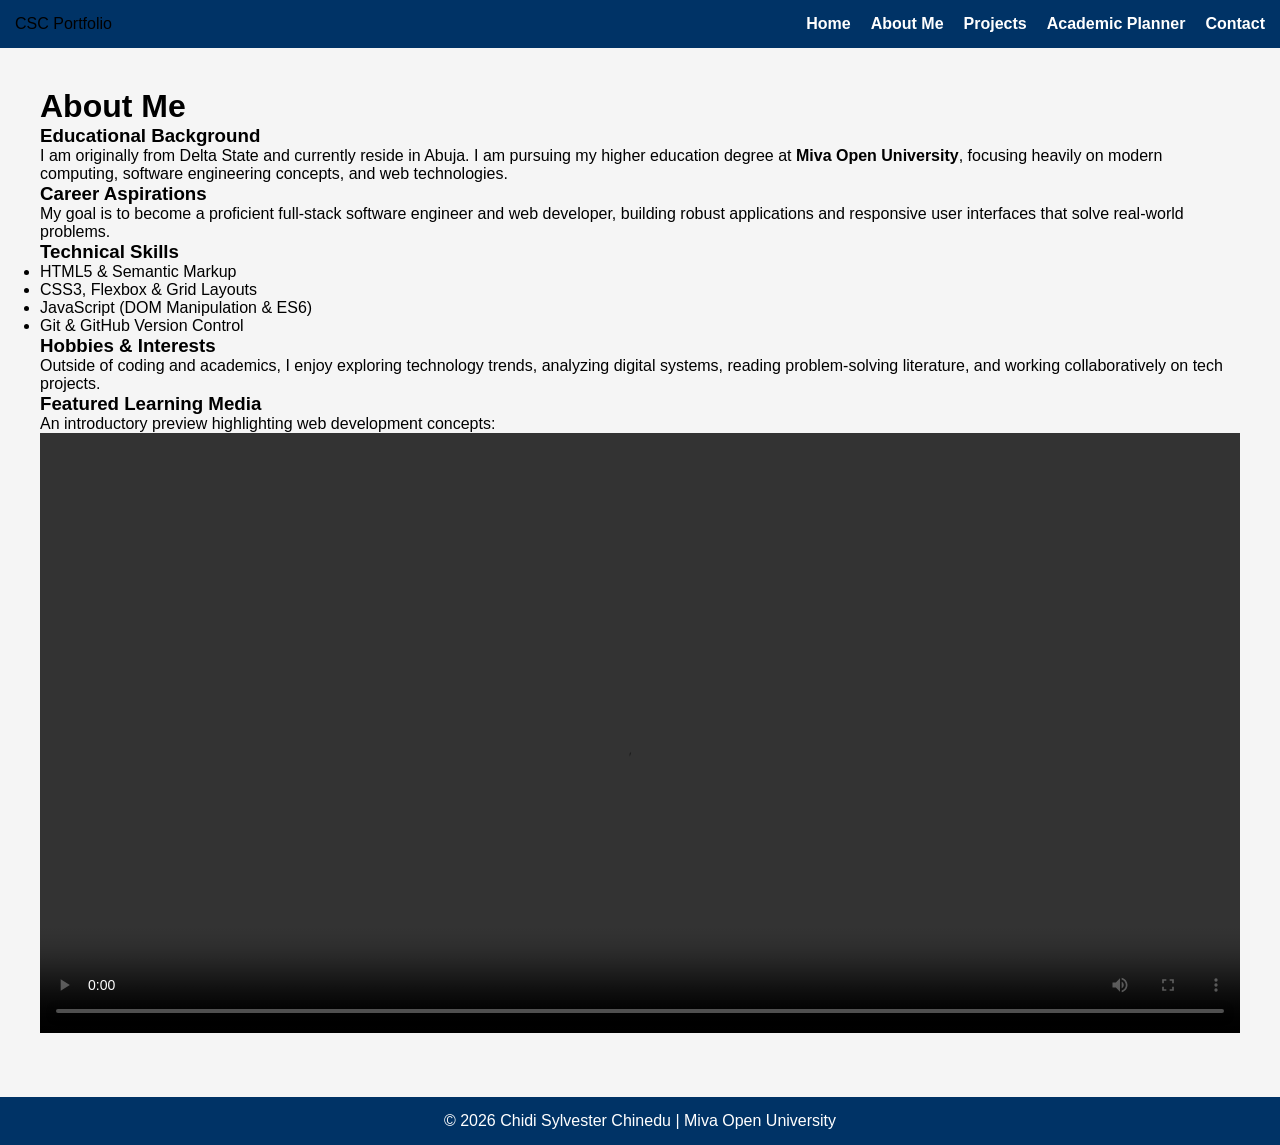
==== about.html @ c7fca59c "Update about.html" ====
<!DOCTYPE html>
<html lang="en">
<head>
    <meta charset="UTF-8">
    <meta name="viewport" content="width=device-width, initial-scale=1.0">
    <title>About Me - Chidi Sylvester Chinedu</title>
    <link rel="stylesheet" href="style.css">
</head>
<body>
    <header>
        <nav class="navbar">
            <div class="logo">CSC Portfolio</div>
            <ul class="nav-links">
                <li><a href="index.html">Home</a></li>
                <li><a href="about.html" class="active">About Me</a></li>
                <li><a href="projects.html">Projects</a></li>
                <li><a href="planner.html">Academic Planner</a></li>
                <li><a href="contact.html">Contact</a></li>
            </ul>
        </nav>
    </header>

    <main class="container">
        <h1>About Me</h1>
        
        <section class="about-grid">
            <div class="card">
                <h3>Educational Background</h3>
                <p>I am originally from Delta State and currently reside in Abuja. I am pursuing my higher education degree at <strong>Miva Open University</strong>, focusing heavily on modern computing, software engineering concepts, and web technologies.</p>
            </div>

            <div class="card">
                <h3>Career Aspirations</h3>
                <p>My goal is to become a proficient full-stack software engineer and web developer, building robust applications and responsive user interfaces that solve real-world problems.</p>
            </div>

            <div class="card">
                <h3>Technical Skills</h3>
                <ul class="skills-list">
                    <li>HTML5 & Semantic Markup</li>
                    <li>CSS3, Flexbox & Grid Layouts</li>
                    <li>JavaScript (DOM Manipulation & ES6)</li>
                    <li>Git & GitHub Version Control</li>
                </ul>
            </div>

            <div class="card">
                <h3>Hobbies & Interests</h3>
                <p>Outside of coding and academics, I enjoy exploring technology trends, analyzing digital systems, reading problem-solving literature, and working collaboratively on tech projects.</p>
            </div>
        </section>

        <section class="multimedia-section">
            <h3>Featured Learning Media</h3>
            <p>An introductory preview highlighting web development concepts:</p>
            <div class="video-container">
                <video controls width="100%">
                    <source src="https://www.w3schools.com/html/mov_bbb.mp4" type="video/mp4">
                    Your browser does not support the video tag.
                </video>
            </div>
        </section>
    </main>

    <footer>
        <p>&copy; 2026 Chidi Sylvester Chinedu | Miva Open University</p>
    </footer>
</body>
</html>
---- style.css ----
*{
margin:0;
padding:0;
box-sizing:border-box;
font-family:Arial, sans-serif;
}

body{
background:#f5f5f5;
}

header{
background:#003366;
padding:15px;
}

nav{
display:flex;
justify-content:space-between;
align-items:center;
}

nav h2{
color:white;
}

nav ul{
display:flex;
list-style:none;
}

nav ul li{
margin-left:20px;
}

nav ul li a{
color:white;
text-decoration:none;
font-weight:bold;
}

.hero{
display:flex;
justify-content:center;
align-items:center;
padding:50px;
gap:40px;
}

.hero img{
width:250px;
height:250px;
border-radius:50%;
object-fit:cover;
border:5px solid #003366;
}

.biography{
padding:40px;
text-align:center;
}

.container{
padding:40px;
}

.project-card{
background:white;
padding:20px;
margin:20px 0;
box-shadow:0 2px 10px rgba(0,0,0,0.1);
}

.project-card img{
width:100%;
height:250px;
object-fit:cover;
}

table{
width:100%;
border-collapse:collapse;
margin-top:20px;
}

table,th,td{
border:1px solid #ddd;
padding:12px;
}

input,
textarea{
width:100%;
padding:12px;
margin:10px 0;
}

button{
background:#003366;
color:white;
border:none;
padding:10px 20px;
cursor:pointer;
}

footer{
background:#003366;
color:white;
text-align:center;
padding:15px;
margin-top:20px;
}

@media(max-width:768px){

.hero{
flex-direction:column;
text-align:center;
}

nav{
flex-direction:column;
}

nav ul{
flex-direction:column;
margin-top:10px;
}

nav ul li{
margin:10px 0;
}
}
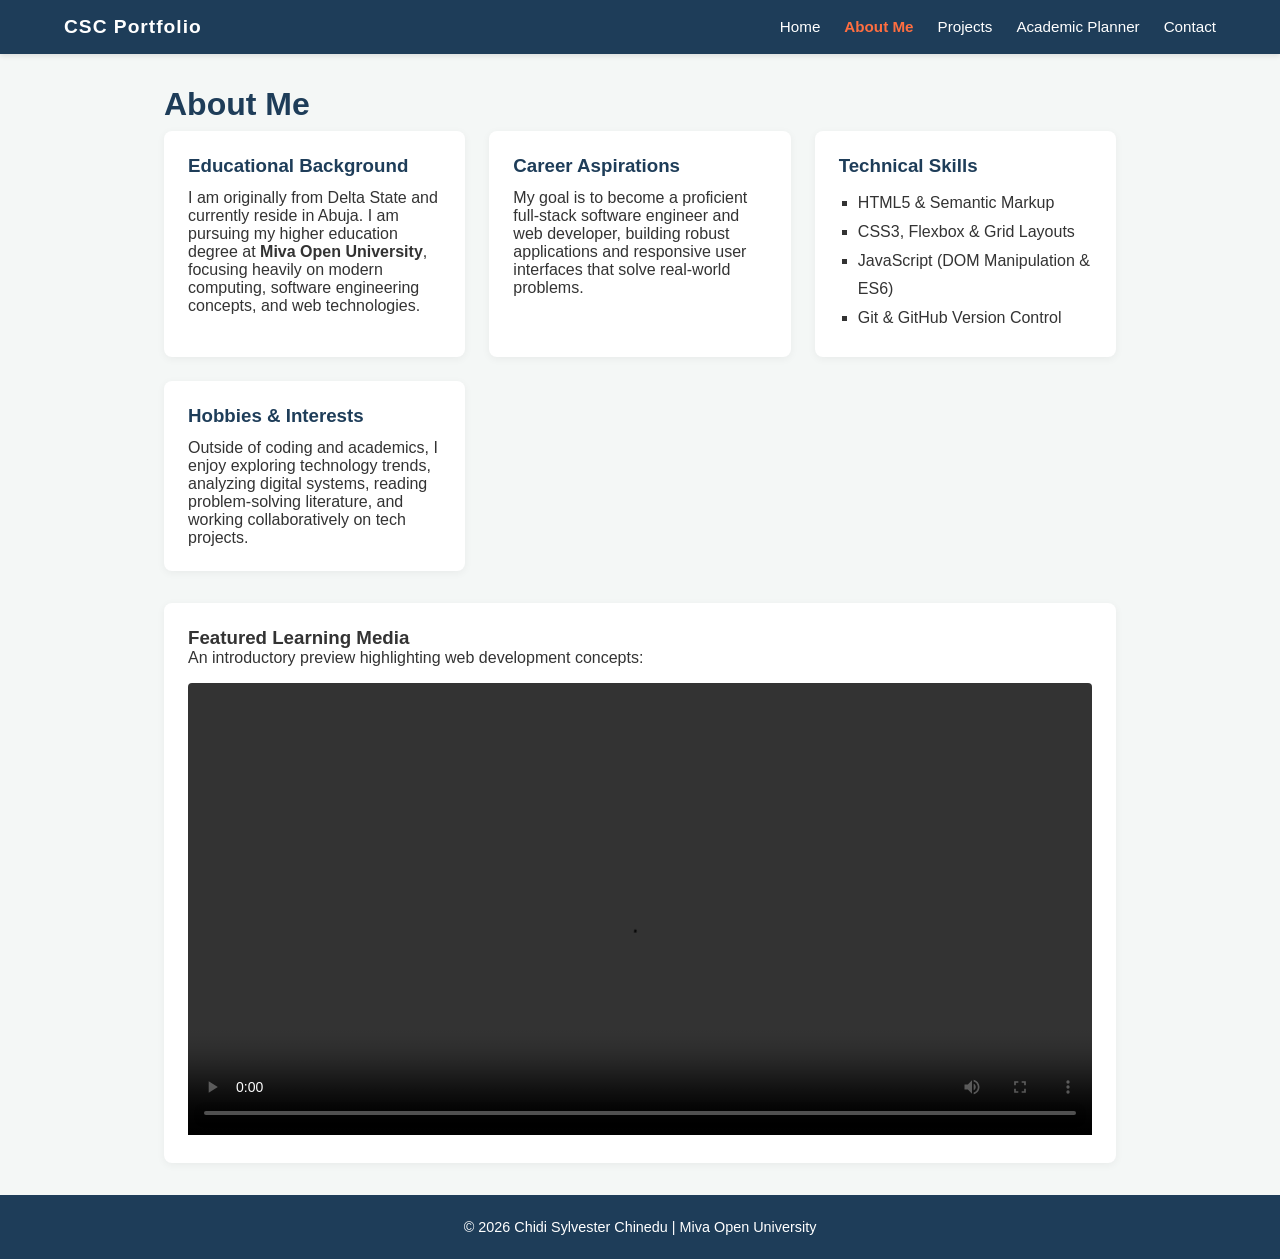
==== commit d08d7812: "ok ok" ====
--- a/about.html
+++ b/about.html
@@ -66,4 +66,4 @@
         <p>&copy; 2026 Chidi Sylvester Chinedu | Miva Open University</p>
     </footer>
 </body>
-</html>
+</html>
--- a/style.css
+++ b/style.css
@@ -1,133 +1,370 @@
-*{
-margin:0;
-padding:0;
-box-sizing:border-box;
-font-family:Arial, sans-serif;
-}
-
-body{
-background:#f5f5f5;
-}
-
-header{
-background:#003366;
-padding:15px;
-}
-
-nav{
-display:flex;
-justify-content:space-between;
-align-items:center;
-}
-
-nav h2{
-color:white;
-}
-
-nav ul{
-display:flex;
-list-style:none;
-}
-
-nav ul li{
-margin-left:20px;
-}
-
-nav ul li a{
-color:white;
-text-decoration:none;
-font-weight:bold;
-}
-
-.hero{
-display:flex;
-justify-content:center;
-align-items:center;
-padding:50px;
-gap:40px;
-}
-
-.hero img{
-width:250px;
-height:250px;
-border-radius:50%;
-object-fit:cover;
-border:5px solid #003366;
-}
-
-.biography{
-padding:40px;
-text-align:center;
-}
-
-.container{
-padding:40px;
-}
-
-.project-card{
-background:white;
-padding:20px;
-margin:20px 0;
-box-shadow:0 2px 10px rgba(0,0,0,0.1);
-}
-
-.project-card img{
-width:100%;
-height:250px;
-object-fit:cover;
-}
-
-table{
-width:100%;
-border-collapse:collapse;
-margin-top:20px;
-}
-
-table,th,td{
-border:1px solid #ddd;
-padding:12px;
-}
-
-input,
-textarea{
-width:100%;
-padding:12px;
-margin:10px 0;
-}
-
-button{
-background:#003366;
-color:white;
-border:none;
-padding:10px 20px;
-cursor:pointer;
-}
-
-footer{
-background:#003366;
-color:white;
-text-align:center;
-padding:15px;
-margin-top:20px;
-}
-
-@media(max-width:768px){
-
-.hero{
-flex-direction:column;
-text-align:center;
-}
-
-nav{
-flex-direction:column;
-}
-
-nav ul{
-flex-direction:column;
-margin-top:10px;
-}
-
-nav ul li{
-margin:10px 0;
-}
+/* Global Reset & Base Styles */
+* {
+    margin: 0;
+    padding: 0;
+    box-sizing: border-box;
+    font-family: 'Segoe UI', Tahoma, Geneva, Verdana, sans-serif;
+}
+
+body {
+    background-color: #f4f7f6;
+    color: #333;
+    display: flex;
+    flex-direction: column;
+    min-height: 100vh;
+}
+
+/* Navigation Bar */
+.navbar {
+    display: flex;
+    justify-content: space-between;
+    align-items: center;
+    background-color: #1e3d59;
+    padding: 1rem 5%;
+    color: #fff;
+    box-shadow: 0 2px 5px rgba(0,0,0,0.1);
+}
+
+.logo {
+    font-size: 1.2rem;
+    font-weight: bold;
+    letter-spacing: 1px;
+}
+
+.nav-links {
+    list-style: none;
+    display: flex;
+    gap: 1.5rem;
+}
+
+.nav-links a {
+    color: #fff;
+    text-decoration: none;
+    transition: color 0.3s ease;
+    font-size: 0.95rem;
+}
+
+.nav-links a:hover, .nav-links a.active {
+    color: #ff6e40;
+    font-weight: 600;
+}
+
+/* Hero Section (Homepage) */
+.hero-section {
+    flex: 1;
+    display: flex;
+    justify-content: center;
+    align-items: center;
+    text-align: center;
+    padding: 3rem 1rem;
+    background: linear-gradient(135deg, #1e3d59 0%, #17b978 100%);
+    color: white;
+}
+
+.hero-content {
+    max-width: 600px;
+}
+
+.profile-img {
+    width: 150px;
+    height: 150px;
+    border-radius: 50%;
+    object-fit: cover;
+    border: 4px solid #fff;
+    margin-bottom: 1.5rem;
+    box-shadow: 0 4px 10px rgba(0,0,0,0.2);
+}
+
+.hero-content h1 {
+    font-size: 2.2rem;
+    margin-bottom: 0.5rem;
+}
+
+.hero-content h2 {
+    font-size: 1.4rem;
+    margin-bottom: 1rem;
+    font-weight: 400;
+}
+
+.highlight {
+    color: #ff6e40;
+    font-weight: bold;
+}
+
+.hero-content p {
+    font-size: 1rem;
+    margin-bottom: 1.5rem;
+    line-height: 1.6;
+}
+
+.hero-buttons {
+    display: flex;
+    justify-content: center;
+    gap: 1rem;
+}
+
+/* Buttons & Elements */
+.btn {
+    display: inline-block;
+    background-color: #ff6e40;
+    color: white;
+    padding: 0.75rem 1.5rem;
+    border-radius: 4px;
+    text-decoration: none;
+    font-weight: 600;
+    border: none;
+    cursor: pointer;
+    transition: background 0.3s ease;
+}
+
+.btn:hover {
+    background-color: #e85b2d;
+}
+
+.btn.secondary {
+    background-color: transparent;
+    border: 2px solid white;
+}
+
+.btn.secondary:hover {
+    background-color: white;
+    color: #1e3d59;
+}
+
+.btn-sm {
+    display: inline-block;
+    background-color: #1e3d59;
+    color: white;
+    padding: 0.4rem 0.8rem;
+    border-radius: 3px;
+    text-decoration: none;
+    font-size: 0.85rem;
+    margin-top: 1rem;
+}
+
+.btn-sm:hover {
+    background-color: #17b978;
+}
+
+/* Main Container Layout */
+.container {
+    flex: 1;
+    max-width: 1000px;
+    margin: 2rem auto;
+    padding: 0 1.5rem;
+    width: 100%;
+}
+
+.container h1 {
+    color: #1e3d59;
+    margin-bottom: 0.5rem;
+}
+
+.section-subtitle {
+    color: #666;
+    margin-bottom: 2rem;
+}
+
+/* Cards & Grid Systems */
+.about-grid, .projects-grid {
+    display: grid;
+    grid-template-columns: repeat(auto-fit, minmax(280px, 1fr));
+    gap: 1.5rem;
+    margin-bottom: 2rem;
+}
+
+.card {
+    background: white;
+    padding: 1.5rem;
+    border-radius: 8px;
+    box-shadow: 0 2px 8px rgba(0,0,0,0.05);
+}
+
+.card h3 {
+    color: #1e3d59;
+    margin-bottom: 0.75rem;
+}
+
+.skills-list {
+    list-style-type: square;
+    padding-left: 1.2rem;
+    line-height: 1.8;
+}
+
+/* Project Cards */
+.project-card {
+    background: white;
+    padding: 1.5rem;
+    border-radius: 8px;
+    box-shadow: 0 2px 8px rgba(0,0,0,0.05);
+    display: flex;
+    flex-direction: column;
+    justify-content: space-between;
+}
+
+.project-img-placeholder {
+    background-color: #e0e0e0;
+    height: 140px;
+    border-radius: 4px;
+    display: flex;
+    align-items: center;
+    justify-content: center;
+    color: #555;
+    font-weight: 600;
+    margin-bottom: 1rem;
+}
+
+.project-card h3 {
+    color: #1e3d59;
+    margin-bottom: 0.5rem;
+}
+
+.project-card p {
+    font-size: 0.9rem;
+    color: #666;
+    line-height: 1.5;
+}
+
+/* Multimedia Section */
+.multimedia-section {
+    background: white;
+    padding: 1.5rem;
+    border-radius: 8px;
+    box-shadow: 0 2px 8px rgba(0,0,0,0.05);
+}
+
+.video-container {
+    margin-top: 1rem;
+    border-radius: 4px;
+    overflow: hidden;
+}
+
+/* Academic Planner Layout */
+.planner-box {
+    background: white;
+    padding: 2rem;
+    border-radius: 8px;
+    box-shadow: 0 2px 8px rgba(0,0,0,0.05);
+}
+
+.task-input-group {
+    display: flex;
+    gap: 0.5rem;
+    margin-bottom: 1.5rem;
+}
+
+.task-input-group input {
+    flex: 1;
+    padding: 0.75rem;
+    border: 1px solid #ccc;
+    border-radius: 4px;
+    font-size: 1rem;
+}
+
+.task-list {
+    list-style: none;
+}
+
+.task-item {
+    display: flex;
+    justify-content: space-between;
+    align-items: center;
+    padding: 0.75rem 1rem;
+    background: #f9f9f9;
+    border: 1px solid #eee;
+    border-radius: 4px;
+    margin-bottom: 0.5rem;
+    transition: background 0.2s;
+}
+
+.task-item.completed span {
+    text-decoration: line-through;
+    color: #888;
+}
+
+.task-actions {
+    display: flex;
+    gap: 0.5rem;
+}
+
+.btn-complete {
+    background-color: #17b978;
+    color: white;
+    border: none;
+    padding: 0.3rem 0.6rem;
+    border-radius: 3px;
+    cursor: pointer;
+}
+
+.btn-delete {
+    background-color: #ff4136;
+    color: white;
+    border: none;
+    padding: 0.3rem 0.6rem;
+    border-radius: 3px;
+    cursor: pointer;
+}
+
+/* Contact Page Layout */
+.contact-wrapper {
+    display: grid;
+    grid-template-columns: 1fr 1.5fr;
+    gap: 2rem;
+}
+
+.contact-form .form-group {
+    margin-bottom: 1rem;
+}
+
+.contact-form label {
+    display: block;
+    margin-bottom: 0.4rem;
+    font-weight: 600;
+    color: #1e3d59;
+}
+
+.contact-form input, .contact-form textarea {
+    width: 100%;
+    padding: 0.75rem;
+    border: 1px solid #ccc;
+    border-radius: 4px;
+    font-size: 0.95rem;
+}
+
+.error-msg {
+    color: #ff4136;
+    margin-bottom: 1rem;
+    font-size: 0.9rem;
+    font-weight: 600;
+}
+
+.success-msg {
+    color: #17b978;
+    margin-bottom: 1rem;
+    font-size: 0.9rem;
+    font-weight: 600;
+}
+
+/* Footer */
+footer {
+    text-align: center;
+    padding: 1.5rem;
+    background-color: #1e3d59;
+    color: white;
+    font-size: 0.9rem;
+    margin-top: auto;
+}
+
+/* Responsive Media Queries */
+@media(max-width: 768px) {
+    .navbar {
+        flex-direction: column;
+        gap: 1rem;
+    }
+    .contact-wrapper {
+        grid-template-columns: 1fr;
+    }
+    .hero-content h1 {
+        font-size: 1.8rem;
+    }
 }
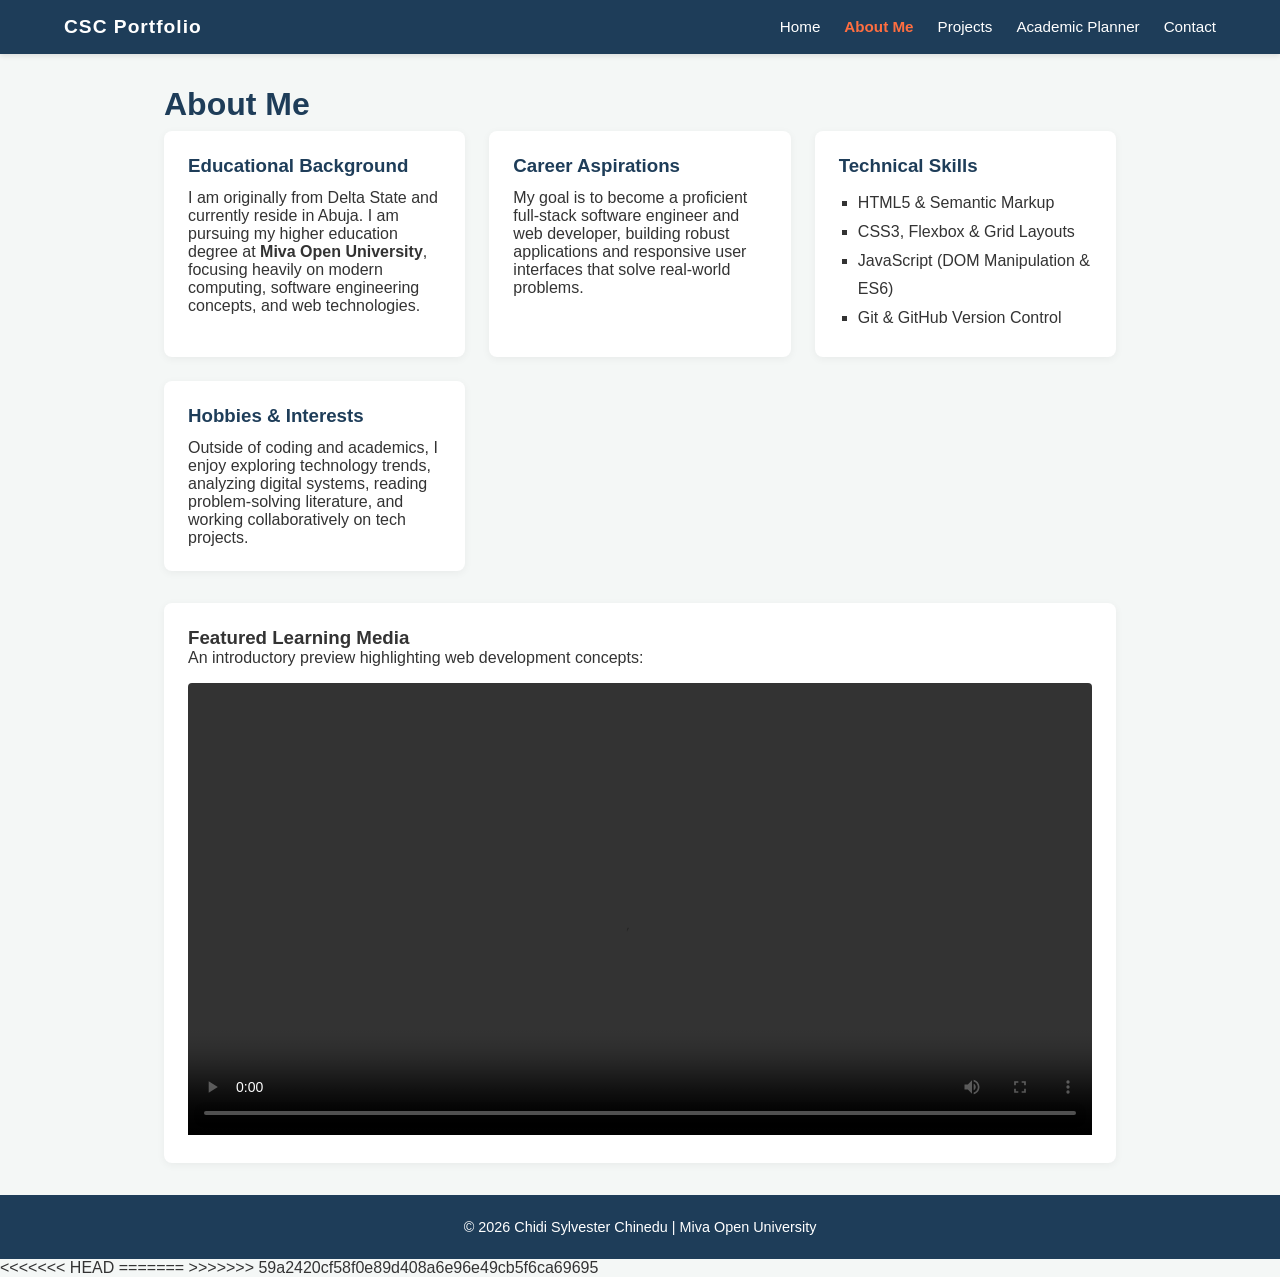
==== commit 57c1bb37: "ok ok" ====
--- a/about.html
+++ b/about.html
@@ -66,4 +66,8 @@
         <p>&copy; 2026 Chidi Sylvester Chinedu | Miva Open University</p>
     </footer>
 </body>
-</html>+<<<<<<< HEAD
+</html>
+=======
+</html>
+>>>>>>> 59a2420cf58f0e89d408a6e96e49cb5f6ca69695
--- a/style.css
+++ b/style.css
@@ -158,6 +158,7 @@
 .container h1 {
     color: #1e3d59;
     margin-bottom: 0.5rem;
+<<<<<<< HEAD
 }
 
 .section-subtitle {
@@ -367,4 +368,216 @@
     .hero-content h1 {
         font-size: 1.8rem;
     }
-}+}
+=======
+}
+
+.section-subtitle {
+    color: #666;
+    margin-bottom: 2rem;
+}
+
+/* Cards & Grid Systems */
+.about-grid, .projects-grid {
+    display: grid;
+    grid-template-columns: repeat(auto-fit, minmax(280px, 1fr));
+    gap: 1.5rem;
+    margin-bottom: 2rem;
+}
+
+.card {
+    background: white;
+    padding: 1.5rem;
+    border-radius: 8px;
+    box-shadow: 0 2px 8px rgba(0,0,0,0.05);
+}
+
+.card h3 {
+    color: #1e3d59;
+    margin-bottom: 0.75rem;
+}
+
+.skills-list {
+    list-style-type: square;
+    padding-left: 1.2rem;
+    line-height: 1.8;
+}
+
+/* Project Cards */
+.project-card {
+    background: white;
+    padding: 1.5rem;
+    border-radius: 8px;
+    box-shadow: 0 2px 8px rgba(0,0,0,0.05);
+    display: flex;
+    flex-direction: column;
+    justify-content: space-between;
+}
+
+.project-img-placeholder {
+    background-color: #e0e0e0;
+    height: 140px;
+    border-radius: 4px;
+    display: flex;
+    align-items: center;
+    justify-content: center;
+    color: #555;
+    font-weight: 600;
+    margin-bottom: 1rem;
+}
+
+.project-card h3 {
+    color: #1e3d59;
+    margin-bottom: 0.5rem;
+}
+
+.project-card p {
+    font-size: 0.9rem;
+    color: #666;
+    line-height: 1.5;
+}
+
+/* Multimedia Section */
+.multimedia-section {
+    background: white;
+    padding: 1.5rem;
+    border-radius: 8px;
+    box-shadow: 0 2px 8px rgba(0,0,0,0.05);
+}
+
+.video-container {
+    margin-top: 1rem;
+    border-radius: 4px;
+    overflow: hidden;
+}
+
+/* Academic Planner Layout */
+.planner-box {
+    background: white;
+    padding: 2rem;
+    border-radius: 8px;
+    box-shadow: 0 2px 8px rgba(0,0,0,0.05);
+}
+
+.task-input-group {
+    display: flex;
+    gap: 0.5rem;
+    margin-bottom: 1.5rem;
+}
+
+.task-input-group input {
+    flex: 1;
+    padding: 0.75rem;
+    border: 1px solid #ccc;
+    border-radius: 4px;
+    font-size: 1rem;
+}
+
+.task-list {
+    list-style: none;
+}
+
+.task-item {
+    display: flex;
+    justify-content: space-between;
+    align-items: center;
+    padding: 0.75rem 1rem;
+    background: #f9f9f9;
+    border: 1px solid #eee;
+    border-radius: 4px;
+    margin-bottom: 0.5rem;
+    transition: background 0.2s;
+}
+
+.task-item.completed span {
+    text-decoration: line-through;
+    color: #888;
+}
+
+.task-actions {
+    display: flex;
+    gap: 0.5rem;
+}
+
+.btn-complete {
+    background-color: #17b978;
+    color: white;
+    border: none;
+    padding: 0.3rem 0.6rem;
+    border-radius: 3px;
+    cursor: pointer;
+}
+
+.btn-delete {
+    background-color: #ff4136;
+    color: white;
+    border: none;
+    padding: 0.3rem 0.6rem;
+    border-radius: 3px;
+    cursor: pointer;
+}
+
+/* Contact Page Layout */
+.contact-wrapper {
+    display: grid;
+    grid-template-columns: 1fr 1.5fr;
+    gap: 2rem;
+}
+
+.contact-form .form-group {
+    margin-bottom: 1rem;
+}
+
+.contact-form label {
+    display: block;
+    margin-bottom: 0.4rem;
+    font-weight: 600;
+    color: #1e3d59;
+}
+
+.contact-form input, .contact-form textarea {
+    width: 100%;
+    padding: 0.75rem;
+    border: 1px solid #ccc;
+    border-radius: 4px;
+    font-size: 0.95rem;
+}
+
+.error-msg {
+    color: #ff4136;
+    margin-bottom: 1rem;
+    font-size: 0.9rem;
+    font-weight: 600;
+}
+
+.success-msg {
+    color: #17b978;
+    margin-bottom: 1rem;
+    font-size: 0.9rem;
+    font-weight: 600;
+}
+
+/* Footer */
+footer {
+    text-align: center;
+    padding: 1.5rem;
+    background-color: #1e3d59;
+    color: white;
+    font-size: 0.9rem;
+    margin-top: auto;
+}
+
+/* Responsive Media Queries */
+@media(max-width: 768px) {
+    .navbar {
+        flex-direction: column;
+        gap: 1rem;
+    }
+    .contact-wrapper {
+        grid-template-columns: 1fr;
+    }
+    .hero-content h1 {
+        font-size: 1.8rem;
+    }
+}
+>>>>>>> 59a2420cf58f0e89d408a6e96e49cb5f6ca69695
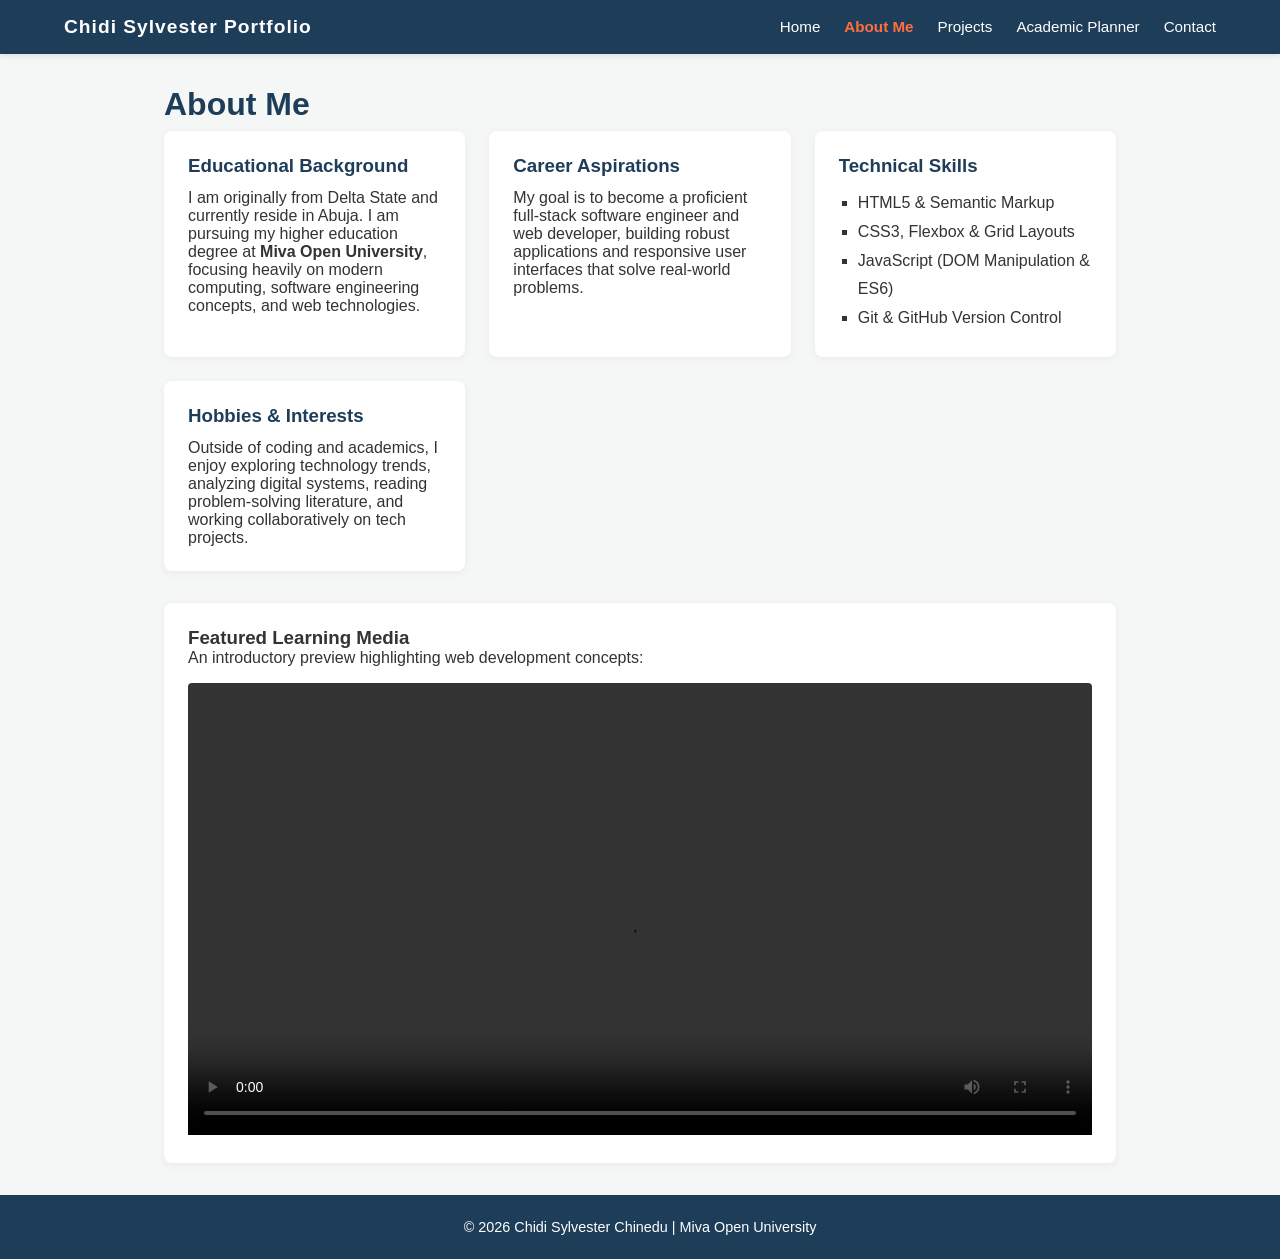
==== commit c4046e21: "ok ok" ====
--- a/about.html
+++ b/about.html
@@ -9,7 +9,7 @@
 <body>
     <header>
         <nav class="navbar">
-            <div class="logo">CSC Portfolio</div>
+            <div class="logo">Chidi Sylvester Portfolio</div>
             <ul class="nav-links">
                 <li><a href="index.html">Home</a></li>
                 <li><a href="about.html" class="active">About Me</a></li>
@@ -66,8 +66,4 @@
         <p>&copy; 2026 Chidi Sylvester Chinedu | Miva Open University</p>
     </footer>
 </body>
-<<<<<<< HEAD
-</html>
-=======
-</html>
->>>>>>> 59a2420cf58f0e89d408a6e96e49cb5f6ca69695
+</html>
--- a/style.css
+++ b/style.css
@@ -578,6 +578,3 @@
     }
     .hero-content h1 {
         font-size: 1.8rem;
-    }
-}
->>>>>>> 59a2420cf58f0e89d408a6e96e49cb5f6ca69695
